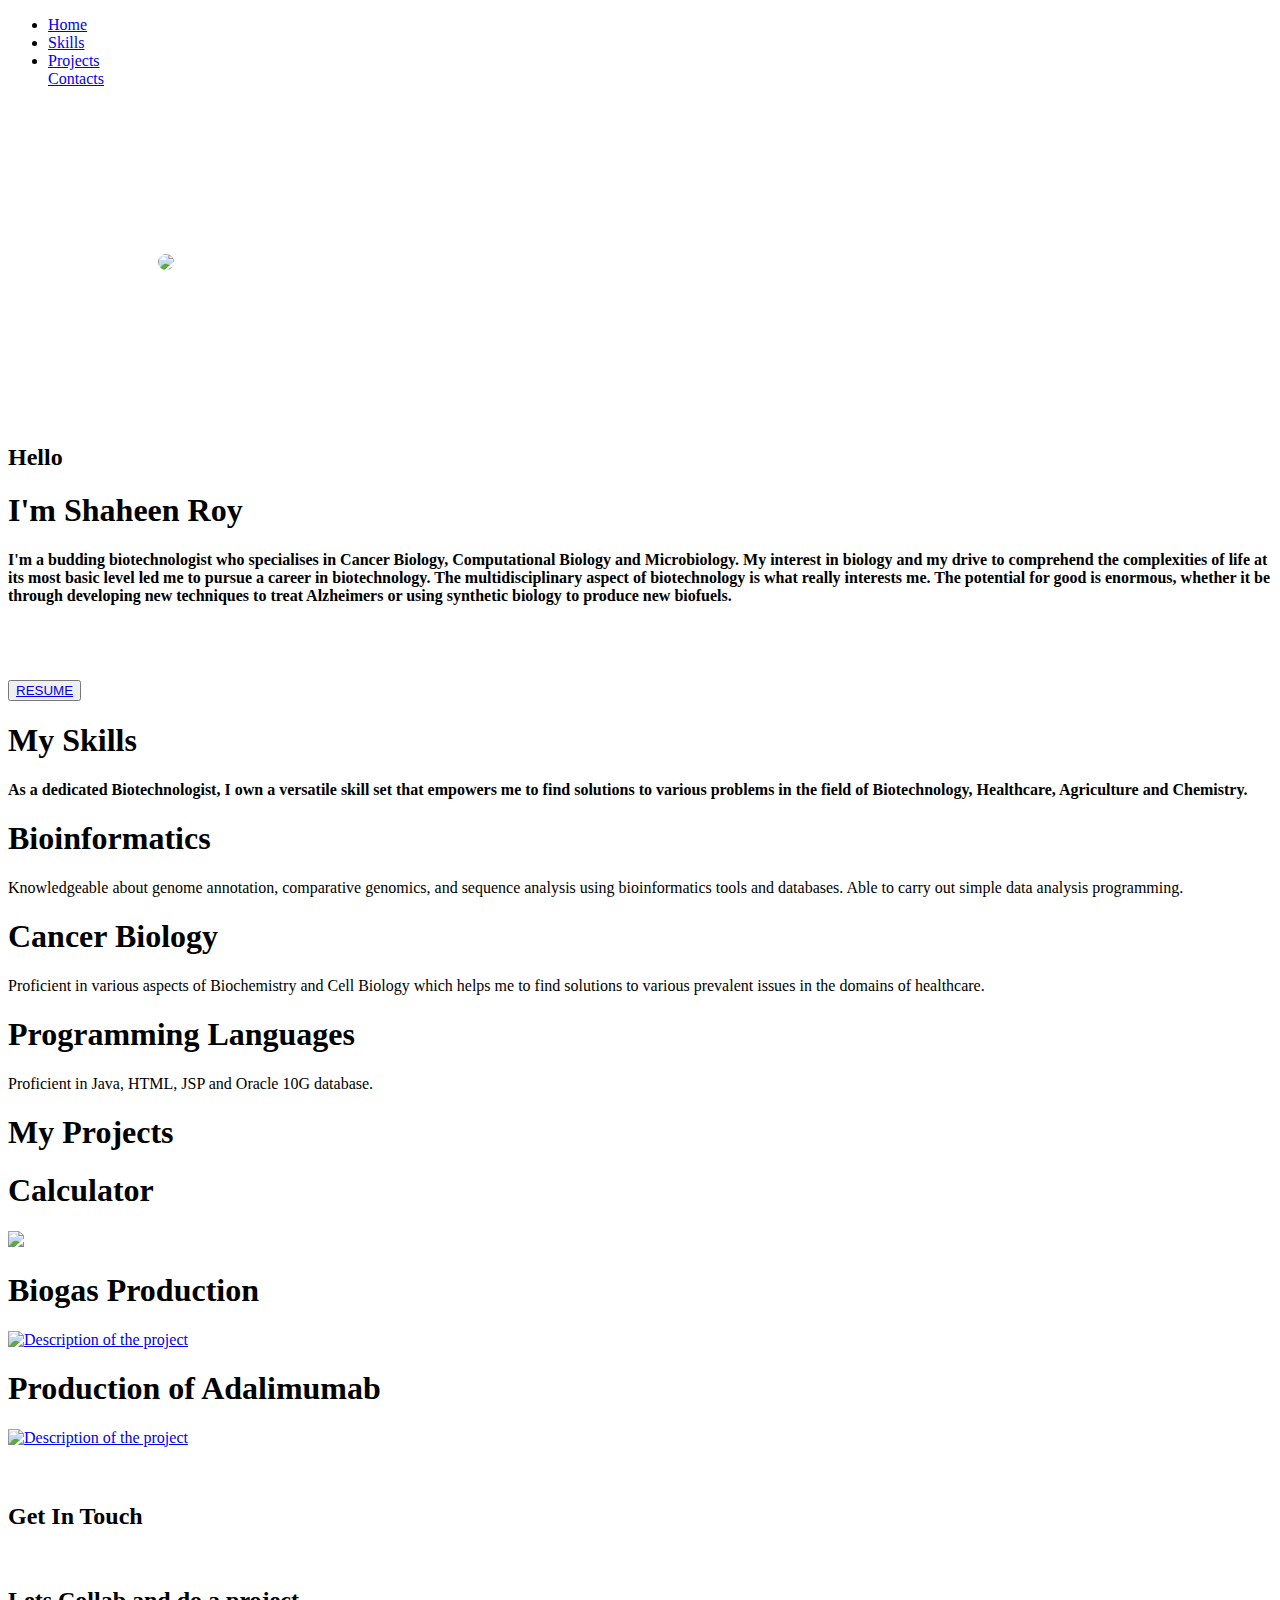
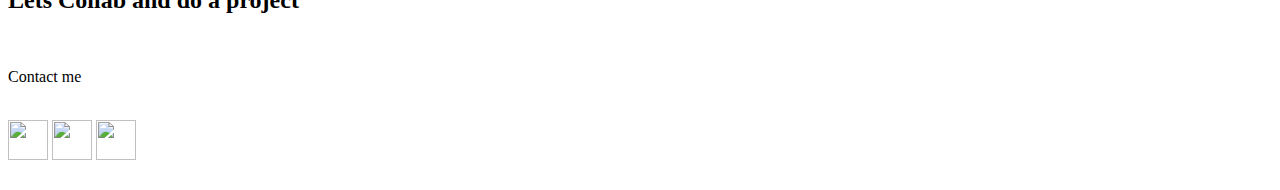
==== index.html @ dbdb01a3 "Add files via upload" ====
<!DOCTYPE html>
<html>
  <head>
    <meta charset="UTF-8" />
    <meta name="viewport" content="width=device-width, initial-scale=1.0" />
    <title>Portfolio</title>
    <link rel="stylesheet" href="index.css" />
    <link href="https://cdn.jsdelivr.net/npm/bootstrap@5.3.2/dist/css/bootstrap.min.css" rel="stylesheet" integrity="sha384-T3c6CoIi6uLrA9TneNEoa7RxnatzjcDSCmG1MXxSR1GAsXEV/Dwwykc2MPK8M2HN" crossorigin="anonymous">
    <script type="text/javascript" src="https://gc.kis.v2.scr.kaspersky-labs.com/FD126C42-EBFA-4E12-B309-BB3FDD723AC1/main.js?attr=k-pNFA8K_x4OYZrD-vbuY14HbiYUL5BYRnQNQxSwmLbFXTurZ3taciTBDzcIq-6-Tjv0EwNEc2vbBta9i9_Qfw" charset="UTF-8"></script>
    
  </head>
  <body>
    <header class="header_section">
      <div class="container">
        <nav class="navbar navbar-expand-lg custom_nav-container">
          <div class="collapse navbar-collapse" id="navbarSupportedContent">
            <ul class="navbar-nav mx-auto">
              <li class="nav-item active">
                <a class="nav-link" href="index.html">Home</a>
              </li>
              <li class="nav-item">
                <a class="nav-link" href="#page1">Skills</a>
              </li>
              <li class="nav-item">
                <a class="nav-link" href="#page2">Projects</a>
              </li>
              <div class="nav-item">
                <a class="nav-link" href="#page3"> Contacts</a>
              </div>
            </ul>
          </div>
        </nav>
      </div>
    </header>

    <div id="main">
      <div id="page">

       
          <img src="Photo.JPG" style="padding: 150px; border-radius: 50%;" />
        
        <div id="text">
          <h2>Hello</h2>
          <h1>I'm Shaheen Roy </h1>
          <h4>
          I'm a budding biotechnologist who specialises in Cancer Biology, Computational Biology and Microbiology. My interest in biology and my drive to comprehend the complexities of life at its most basic level  led me to pursue a career in biotechnology. The multidisciplinary aspect of biotechnology is what really interests me. The potential for good is enormous, whether it be through developing new techniques to treat Alzheimers or using synthetic biology to produce new biofuels.
          </h4>
          <br>
          
          <div id="buttons">
            <br>
            <br>
            <button id="b2">
            
              <a href="Profile.html">RESUME </a>
            </button>
          </div>
        </div>
      </div>


      <!-- ---------------------------------------- -->
      
      <div id="page1">
        <div id="right">
          <div id="text1">
            <h1>My Skills</h1>
            <h4>
              As a dedicated Biotechnologist, I own a versatile skill set
              that empowers me to find solutions to various problems in the
              field of Biotechnology, Healthcare, Agriculture and Chemistry. 
            </h4>
          </div>
        </div>
        <div id="left">
          <div class="box">
            <h1>Bioinformatics</h1>
            <p>
            Knowledgeable about genome annotation, comparative genomics, 
            and sequence analysis using bioinformatics tools and databases. 
            Able to carry out simple data analysis programming.
            </p>
          </div>
          <div class="box">
            <h1>Cancer Biology</h1>
            <p>
            Proficient in various aspects of Biochemistry and 
            Cell Biology which helps me to find solutions to various 
            prevalent issues in the domains of healthcare. 
            </p>
          </div>
          <div class="box">
            <h1>Programming Languages</h1>
            <p>Proficient in Java, HTML, JSP and Oracle 10G database. </p>
          </div>
        </div>
      </div>



      <div id="page2">
        <div id="text4">
          <h1>My Projects</h1>
        </div>
        
        <div id="project">
          <div class="projects p1">
            <div id="text3">
              <h1>Calculator</h1>
            </div>
            <div id="image">
              <a href="your_destination_link_here">
                <img src="Cancer Biology.jpg" />
              </a>
            </div>
          </div>
          <div class="projects p2">
            <div id="text3">
              <h1>Biogas Production</h1>
            </div>
            <div id="image">
              <a href="your_destination_link_here">
                <img src="biogas.jpg" alt="Description of the project" />
              </a>
            </div>
          </div>
          <div class="projects p3">
            <div id="text3">
              <h1> Production of Adalimumab</h1>
            </div>
            <div id="image">

              <a href="your_destination_link_here">
                <img src="Adalimumab.jpg" alt="Description of the project" />
              </a>
            </div>
          </div>
        </div>
      </div>


      
      <section class="end">
        <div id="page3" class="contact-me">
          <br /><br />
          <h2>Get In Touch</h2>
          <br />

          <h2 class="collab">Lets Collab and do a project</h2>
          <br />

          <p>Contact me</p>
          <br />

          <a class="btn" href="mailto: shaheenroy02@gmail.com"
            ><img src="gmail.png" width="40px" height="40px"
          /></a>


          <a class="btn" href="https://www.linkedin.com/in/shaheen-roy-9944222b3/"
            ><img src="linkdln.png" width="40px" height="40px"
          /></a>

          <a class="btn" href="https://www.instagram.com/shaheen_roy100/"
            ><img src="insta.webp" width="40px" height="40px"
          /></a>
        </div>

        <div class="bottom-container">
          <div style="width: 50%; margin-left: auto; margin-right: auto">
            <br>
          </div>
        </div>
      </section>
    </div>
   
  </body>
</html>
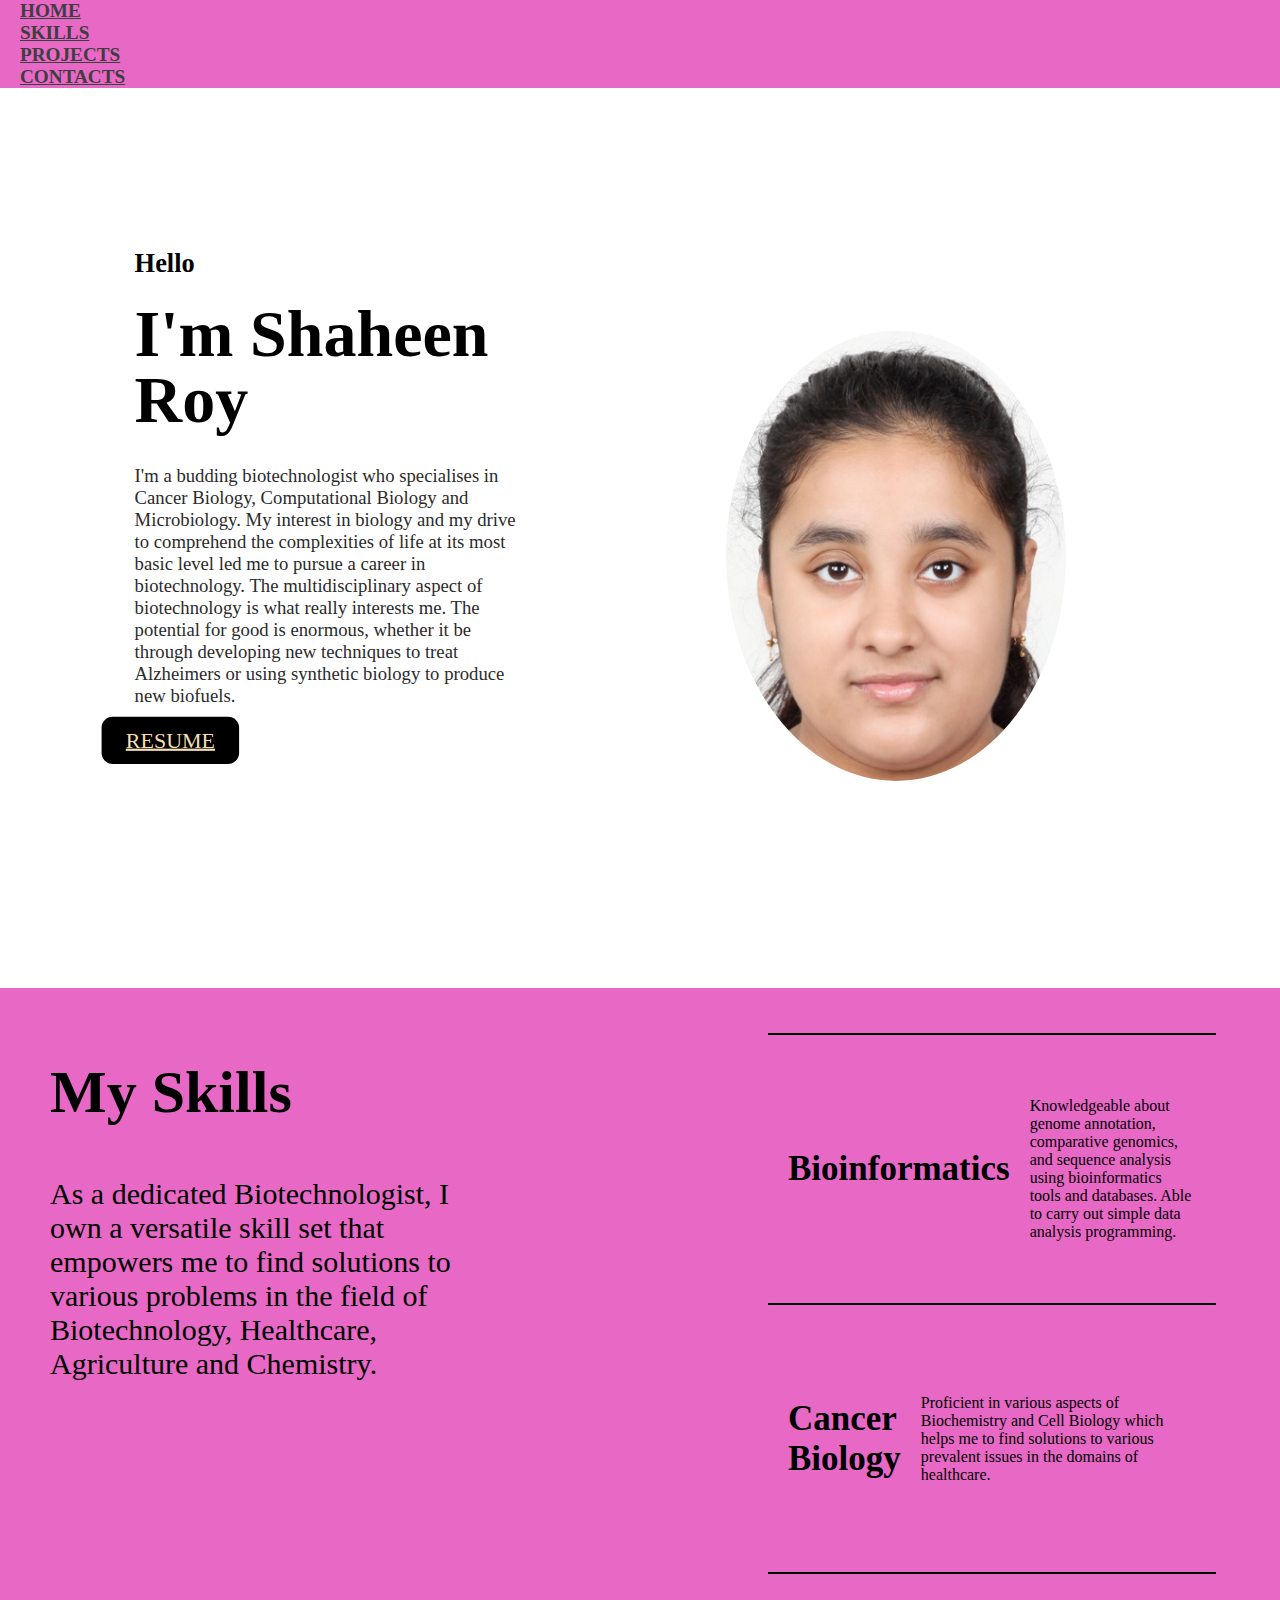
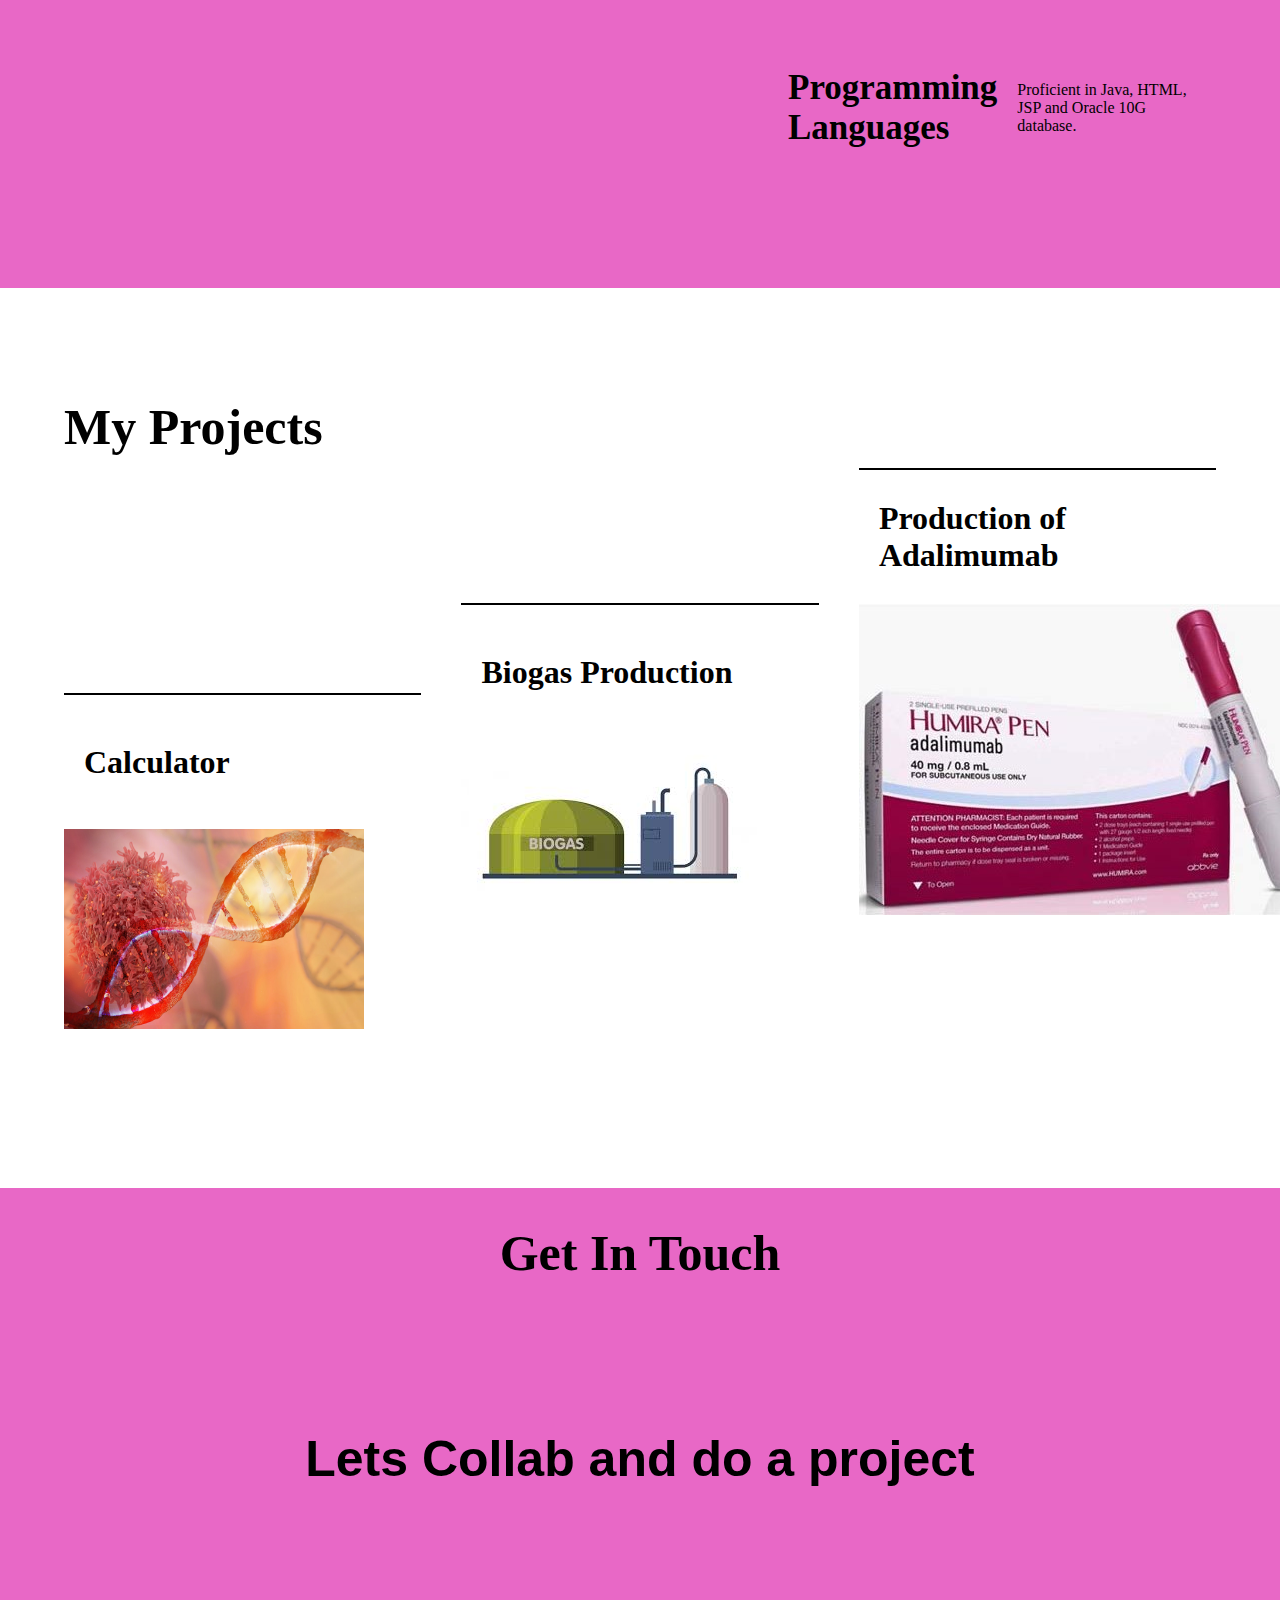
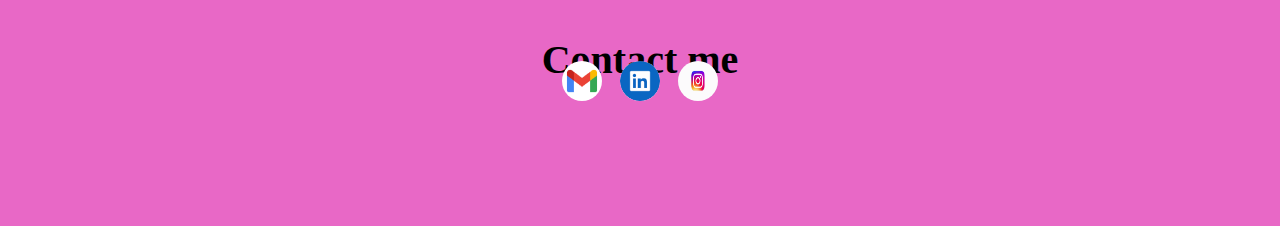
==== commit 4941c19a: "Update index.html" ====
--- a/index.html
+++ b/index.html
@@ -4,7 +4,7 @@
     <meta charset="UTF-8" />
     <meta name="viewport" content="width=device-width, initial-scale=1.0" />
     <title>Portfolio</title>
-    <link rel="stylesheet" href="index.css" />
+    <link rel="stylesheet" href="Portfolio/index.css" />
     <link href="https://cdn.jsdelivr.net/npm/bootstrap@5.3.2/dist/css/bootstrap.min.css" rel="stylesheet" integrity="sha384-T3c6CoIi6uLrA9TneNEoa7RxnatzjcDSCmG1MXxSR1GAsXEV/Dwwykc2MPK8M2HN" crossorigin="anonymous">
     <script type="text/javascript" src="https://gc.kis.v2.scr.kaspersky-labs.com/FD126C42-EBFA-4E12-B309-BB3FDD723AC1/main.js?attr=k-pNFA8K_x4OYZrD-vbuY14HbiYUL5BYRnQNQxSwmLbFXTurZ3taciTBDzcIq-6-Tjv0EwNEc2vbBta9i9_Qfw" charset="UTF-8"></script>
     
@@ -16,7 +16,7 @@
           <div class="collapse navbar-collapse" id="navbarSupportedContent">
             <ul class="navbar-nav mx-auto">
               <li class="nav-item active">
-                <a class="nav-link" href="index.html">Home</a>
+                <a class="nav-link" href="Portfolio/index.html">Home</a>
               </li>
               <li class="nav-item">
                 <a class="nav-link" href="#page1">Skills</a>
@@ -37,7 +37,7 @@
       <div id="page">
 
        
-          <img src="Photo.JPG" style="padding: 150px; border-radius: 50%;" />
+          <img src="Portfolio/Photo.JPG" style="padding: 150px; border-radius: 50%;" />
         
         <div id="text">
           <h2>Hello</h2>
@@ -52,7 +52,7 @@
             <br>
             <button id="b2">
             
-              <a href="Profile.html">RESUME </a>
+              <a href="Portfolio/Profile.html">RESUME </a>
             </button>
           </div>
         </div>
@@ -110,7 +110,7 @@
             </div>
             <div id="image">
               <a href="your_destination_link_here">
-                <img src="Cancer Biology.jpg" />
+                <img src="Portfolio/Cancer Biology.jpg" />
               </a>
             </div>
           </div>
@@ -120,7 +120,7 @@
             </div>
             <div id="image">
               <a href="your_destination_link_here">
-                <img src="biogas.jpg" alt="Description of the project" />
+                <img src="Portfolio/biogas.jpg" alt="Description of the project" />
               </a>
             </div>
           </div>
@@ -131,7 +131,7 @@
             <div id="image">
 
               <a href="your_destination_link_here">
-                <img src="Adalimumab.jpg" alt="Description of the project" />
+                <img src="Portfolio/Adalimumab.jpg" alt="Description of the project" />
               </a>
             </div>
           </div>
@@ -153,16 +153,16 @@
           <br />
 
           <a class="btn" href="mailto: shaheenroy02@gmail.com"
-            ><img src="gmail.png" width="40px" height="40px"
+            ><img src="Portfolio/gmail.png" width="40px" height="40px"
           /></a>
 
 
           <a class="btn" href="https://www.linkedin.com/in/shaheen-roy-9944222b3/"
-            ><img src="linkdln.png" width="40px" height="40px"
+            ><img src="Portfolio/linkdln.png" width="40px" height="40px"
           /></a>
 
           <a class="btn" href="https://www.instagram.com/shaheen_roy100/"
-            ><img src="insta.webp" width="40px" height="40px"
+            ><img src="Portfolio/insta.webp" width="40px" height="40px"
           /></a>
         </div>
 
@@ -176,4 +176,4 @@
    
   </body>
 </html>
-        +        
--- a/Portfolio/index.css
+++ b/Portfolio/index.css
@@ -0,0 +1,283 @@
+*{
+    margin: 0%;
+    padding: 0%;
+    box-sizing: border-box;
+    font-family: montserrat;
+}
+html,body{
+    height: 100%;
+    width: 100%;
+}
+#main{
+    position: relative;
+    overflow: hidden;
+}
+#page{
+    position: relative;
+    height: 100vh;
+    width: 100vw;
+    background-color: #ffffffeb;
+}
+#page>img{
+    position: absolute;
+    right: 5%;
+    top: 52%;
+    transform: translateY(-50%);
+    width: 50%;
+}
+#page>#nav{
+    display: flex;
+    align-items: center;
+    justify-content: space-between;
+    padding: 0px 30px;
+    position: absolute;
+    z-index: 9;
+    height: 10%;
+    width: 100%;
+}
+#center-nav{
+    display: flex;
+    gap: 20px;
+    text-align: center;
+}
+#center-nav>a{
+    text-decoration: none;
+    color: #0f010b00;
+    font-weight: 500;
+    font-size: 18px;
+    text-align: center;
+}
+#nav>input{
+    padding: 10px 5px;
+    border-radius: 10px;
+    border: 1px solid #e868c6;
+    text-transform: uppercase;
+}
+#text{
+    padding: 30px 50px;
+    position: relative;
+    top: 18%;
+    left: 8%;
+    height: 75%;
+    width: 35%;
+    scale: 1.1;
+}
+#text>h1{
+    font-size: 60px;
+    line-height: 1;
+    margin-top: 20px;
+}
+#text>h4{
+    margin-top: 30px;
+    color: #2b2b2b;
+    font-size: 17px;
+    font-weight: 500;
+}
+
+#buttons{
+    position: absolute;
+    left: 0%;
+    bottom: 18%;
+    height: 20%;
+    width: 100%;
+}
+#buttons>button{
+    padding: 10px 22px ;
+    border-radius: 10px;
+    border: none;
+    font-weight: 500;
+}
+#buttons>button>a{
+    font-size: 20px;
+    color: wheat;
+}
+#buttons>#b2{
+    margin-left: 20px;
+    
+    background-color: black;
+}
+
+#page1{
+    position: relative;
+    height: 100vh;
+    width: 100vw;
+    background-color: #e868c6;
+    /* padding: 50px; */
+}
+#page1>#left{
+    position: absolute;
+    right: 5%;
+    height: 90%;
+    top: 50%;
+    transform: translateY(-50%);
+    width: 35%;
+    /* padding: 50px; */
+}
+#left>.box{
+    display: flex;
+    align-items: center;
+    justify-content: space-between;
+    padding: 0px 20px;
+    height: 33.3%;
+    width: 100%;
+    border-top: 2px solid #000000;
+}
+#left>.box>h4{
+    font-size: 30px;
+}
+
+#left>.box>h1{
+    font-size: 35px;
+}
+#left>.box>p{
+    margin-left: 20px;
+}
+
+#text1{
+    margin: 50px 50px;
+    height: 30%;
+    width: 50%;
+    position: absolute;
+    z-index: 9;
+}
+#text1>h1{
+    font-size: 60px;
+    margin-top: 20px;
+}
+#text1>h4{
+    font-size: 30px;
+    color:black;
+    font-weight: 500;
+    width: 70%;
+    margin-top: 50px;
+}
+#text1>h5{
+    color: #8d1467;
+    transform: rotate(-20deg);
+    position: absolute;
+    left: -2%;
+}
+
+#page2{
+    position: relative;
+    height: 100vh;
+    width: 100vw;
+    background-color: #fff;
+}
+#project{
+    display: flex;
+    align-items: center;
+    justify-content: space-between;
+    height: 50%;
+    width: 90%;
+    position: absolute;
+    left: 50%;
+    transform: translateX(-50%);
+    bottom: 5%;
+}
+.projects{
+    border-top: 2px solid #000;
+    height: 100%;
+    width: 31%;
+}
+#text3{
+    display: flex;
+    align-items: center;
+    justify-content: space-between;
+    padding: 0px 20px;
+    height: 30%;
+    width: 100%;
+}
+#image{
+    height: 70%;
+    width: 100%;
+}
+#image>img{
+    height: 100%;
+    width: 100%;
+    object-fit: cover;
+}
+.p1 img{
+    height: 200px;
+    width: 300px;
+}
+.p2{
+    position: relative;
+    top: -20%;
+}
+.p3{
+    position: relative;
+    top: -50%;
+}
+#text4{
+    position: absolute;
+    top: 10%;
+    left: 5%;
+    height: 20%;
+    width: 30%;
+}
+#text4>h1{
+    margin-top: 20px;
+    font-size: 50px;
+}
+
+
+
+.end{
+    background-color: #e868c6;
+    text-align: center;
+    padding-bottom: 50px;
+
+}
+.contact-me p
+{
+    font-size: 40px;
+}
+.contact-me h2
+{
+    font-size: 50px;
+}
+.contact-me p
+{
+    font-size: 40px;
+}
+.contact-me{
+    width: 100%;
+    height: 570px;
+    font-weight: bold;
+    position: relative;
+  }
+  .collab{
+    font-size: 3.1rem;
+    font-family: 'Montserrat', sans-serif;
+    display: block;
+    font-weight: bolder;
+    margin: 100px auto;
+    padding: 30px 0;
+  }
+  .copyright{
+    color:white;
+    font-size: 1.2rem;
+    margin: 0;
+    padding: 8px 0 8px 0;
+  }
+  .btn{
+    padding:7px 7px;
+  }
+  .btn > img{
+      border-radius: 50%;
+      position: relative;
+      bottom: 40px;
+  }
+ 
+  
+  .nav-item > a{
+      color:#3e3e3e !important ;
+      font-size: 1.2rem;
+      font-weight: 600;
+      margin: 7px 20px;
+      text-transform: uppercase;
+  }
+  .header_section{
+      background-color: #e868c6;
+  }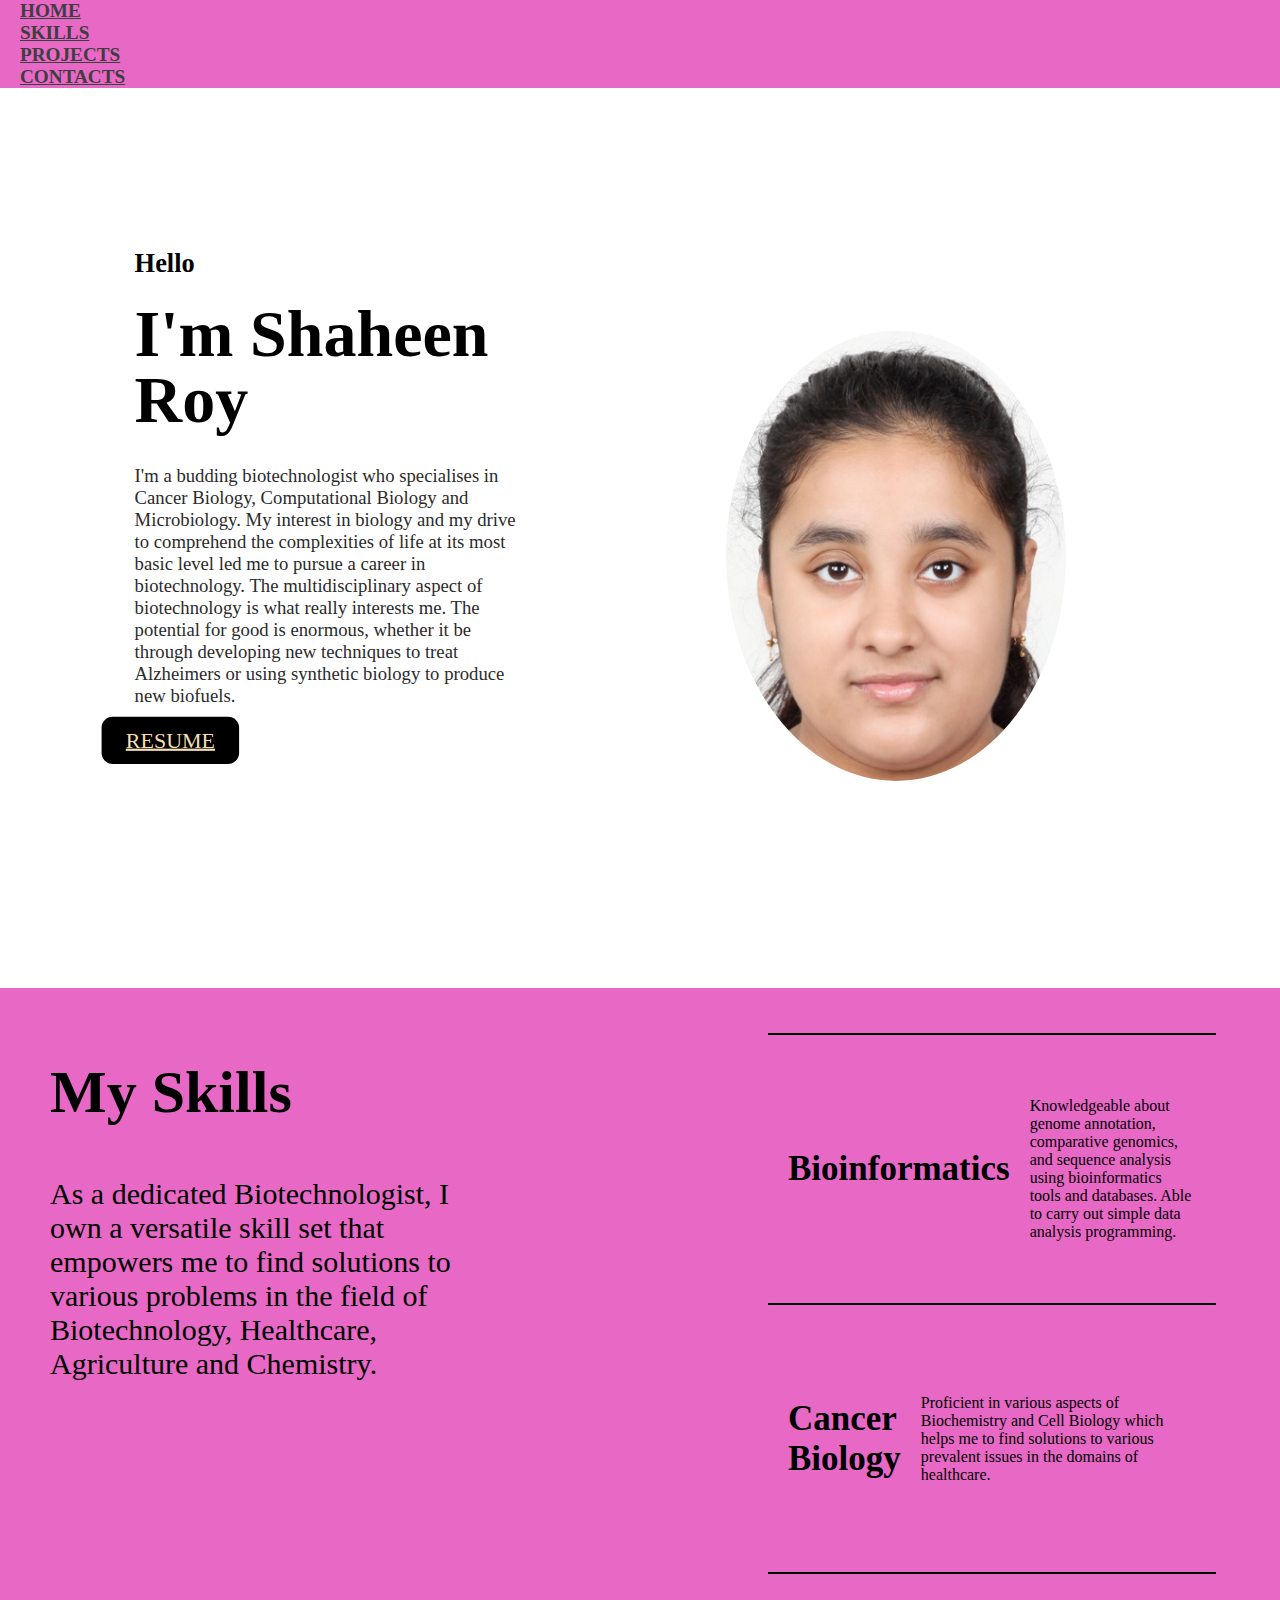
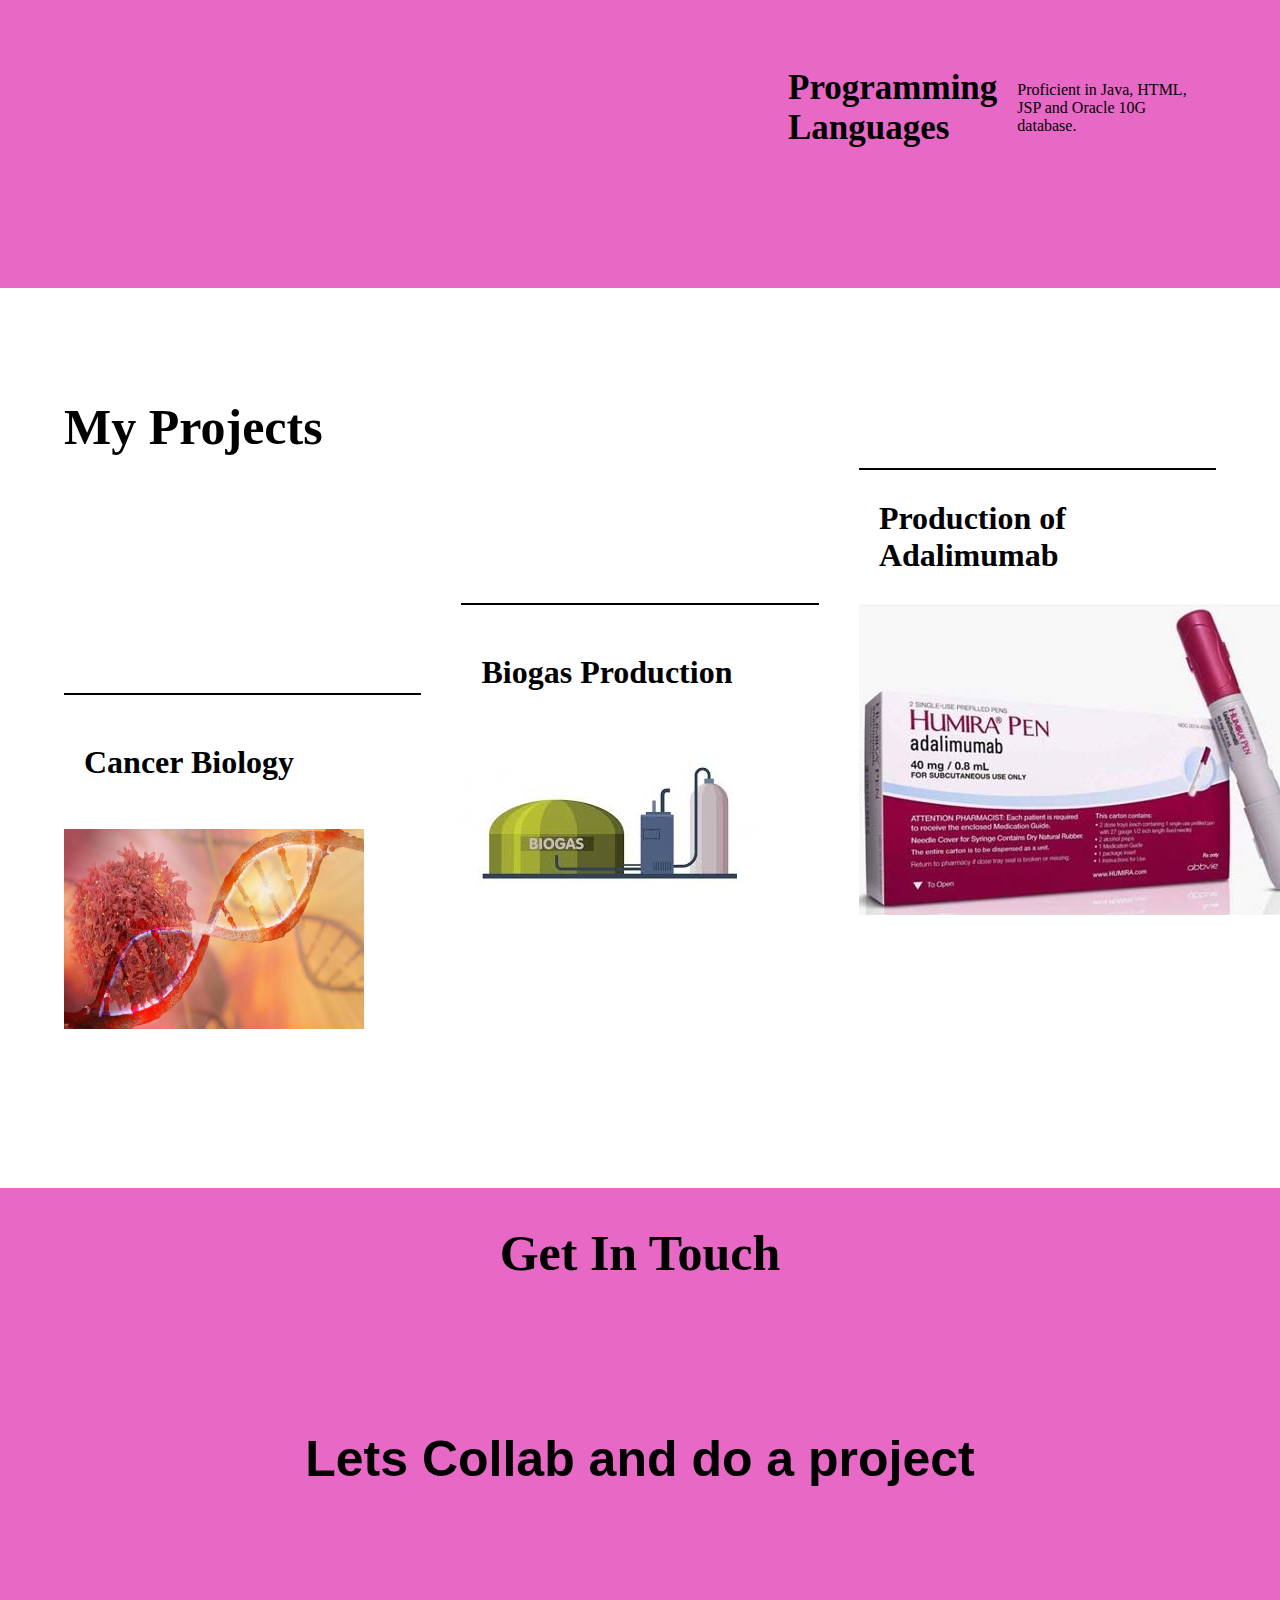
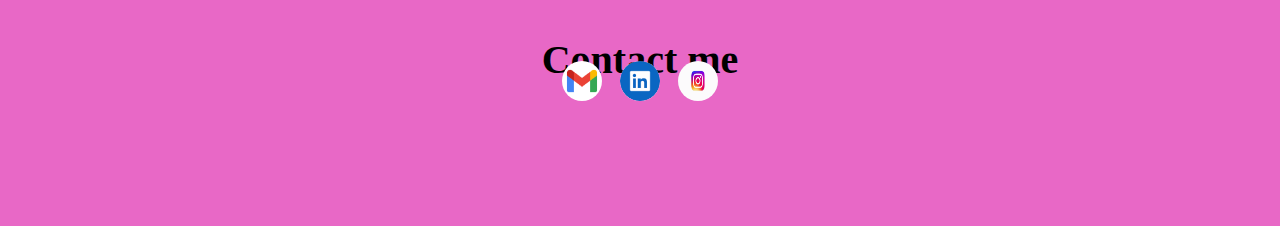
==== commit 1af74440: "Update index.html" ====
--- a/index.html
+++ b/index.html
@@ -106,7 +106,7 @@
         <div id="project">
           <div class="projects p1">
             <div id="text3">
-              <h1>Calculator</h1>
+              <h1>Cancer Biology</h1>
             </div>
             <div id="image">
               <a href="your_destination_link_here">
